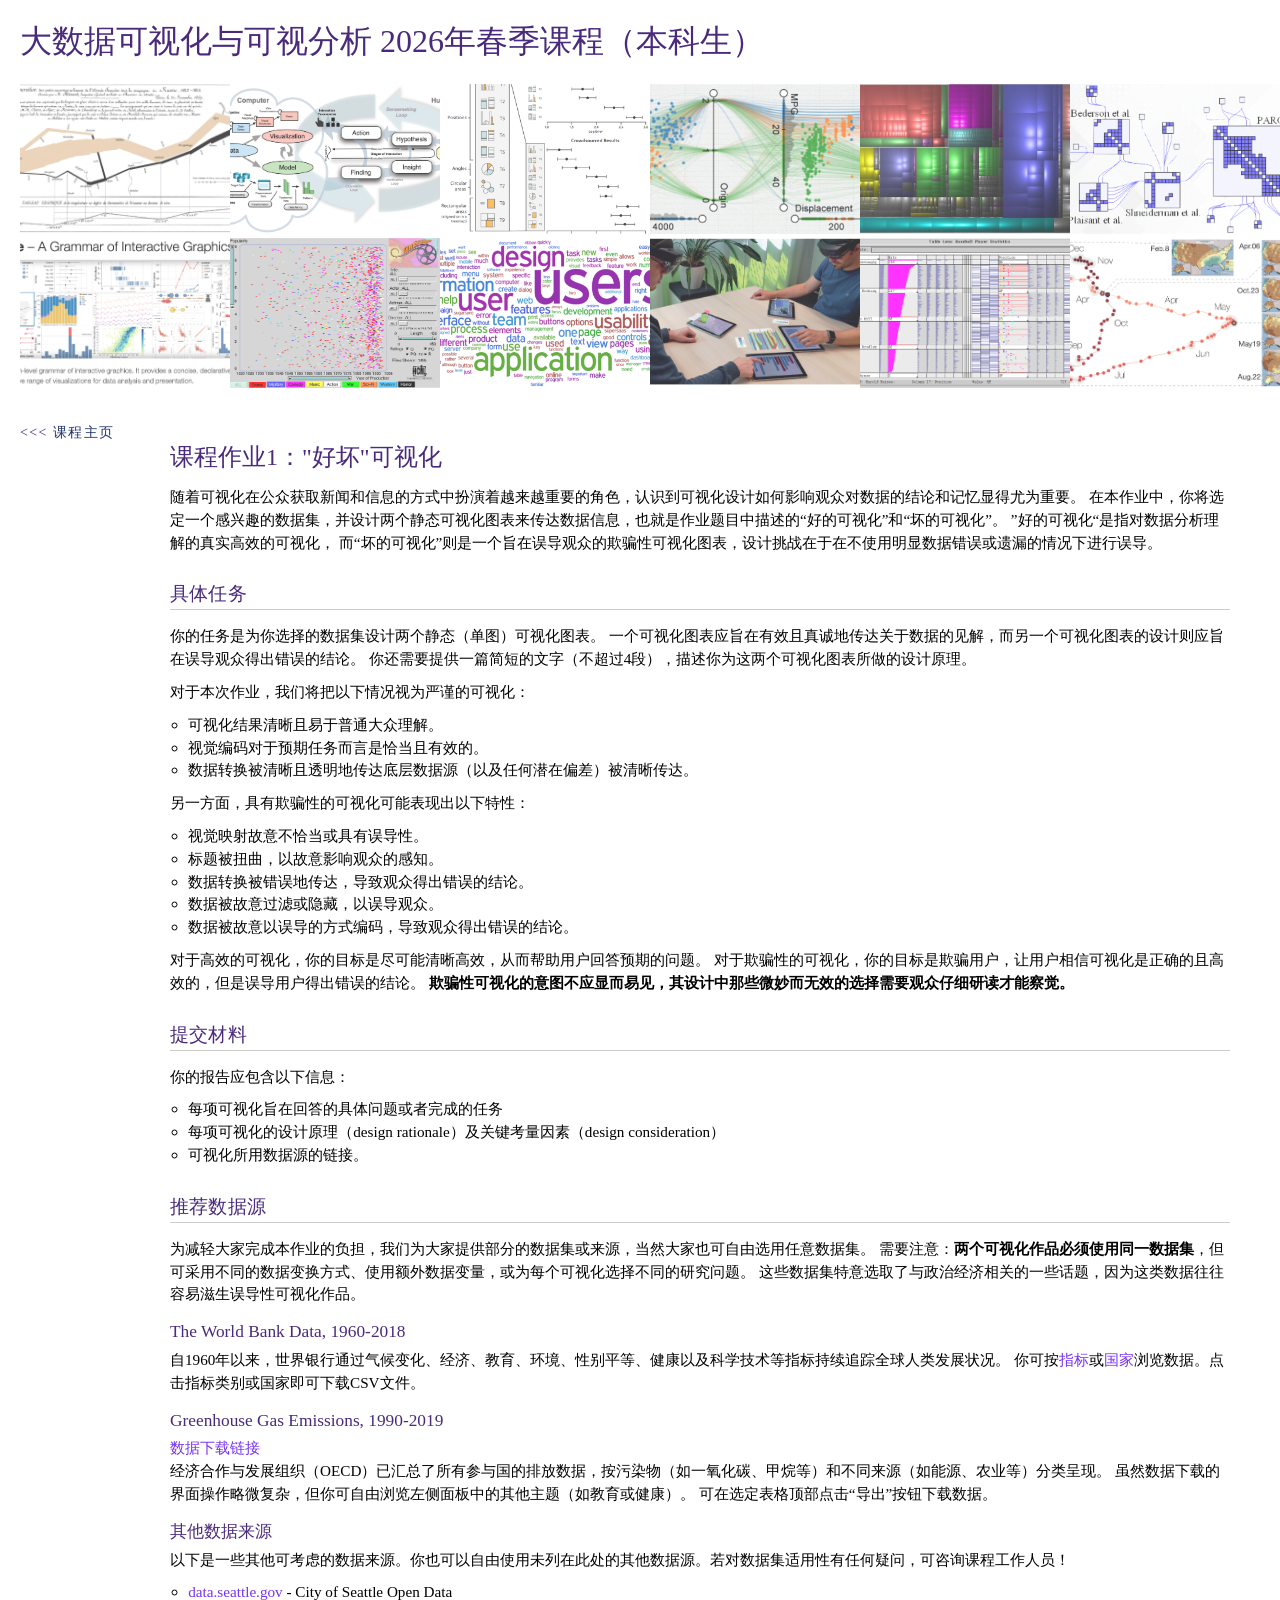
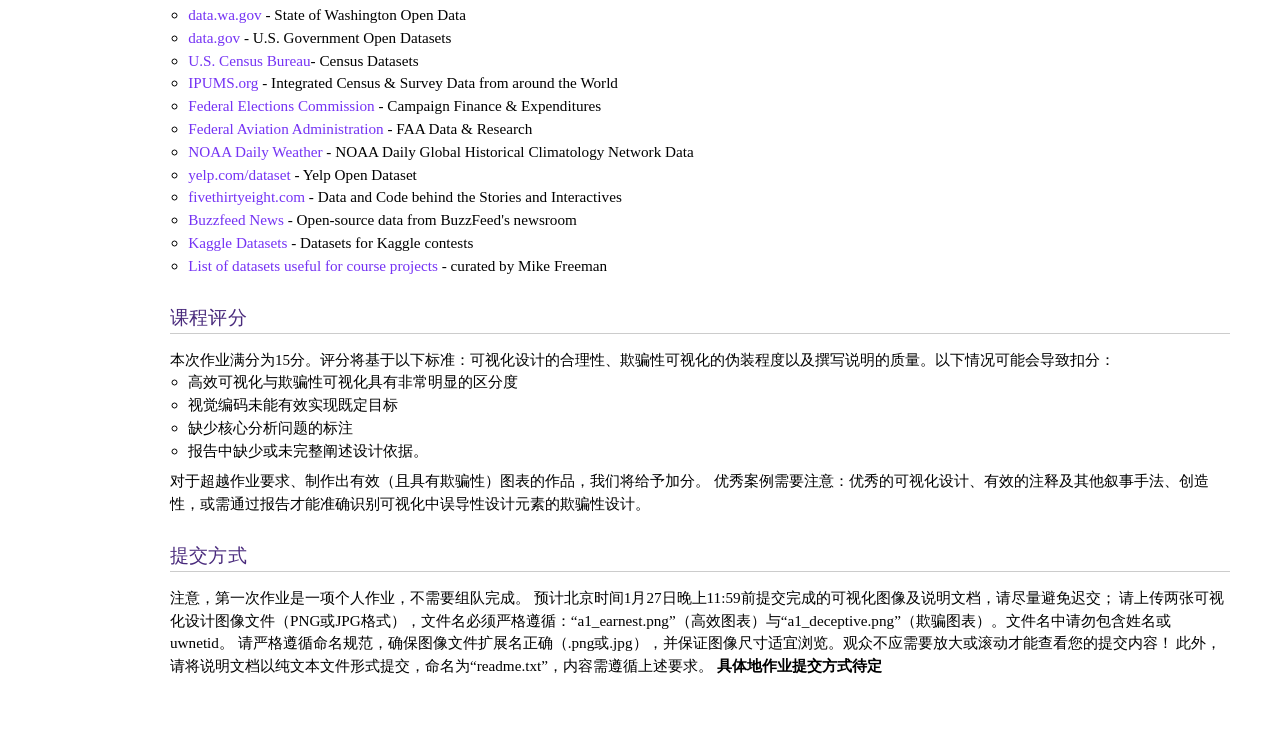
==== assignment/assignment1.html @ 5cf917e8 "initialize the course website" ====
<!DOCTYPE html>
<html lang="zh-CN">
<head>
  <meta charset="UTF-8">
  <meta name="viewport" content="width=device-width, initial-scale=1.0">
  <title>大数据可视化与可视分析 - Data Visualization and Visual Analysis of Big Data</title>
  <meta name="robots" content="index,follow">
  <link rel="stylesheet" type="text/css" href="../assets/css/fonts.css">
  <link rel="stylesheet" type="text/css" href="../assets/css/style.css">
  <script src="../assets/js/jquery.js"></script>
  <script src="../assets/js/bootstrap.min.js"></script>
  <script>
    var toggleReading = function() {
      $(".reading").toggleClass('hidden');
    }
  </script>
</head>
<body data-spy="scroll" data-target=".navbar" id="about">
  <div class="content">
    <div class="title">
      大数据可视化与可视分析 2026年春季课程（本科生）
    </div>
    <div class="band"></div>
    <script>
      $(function() {
        var thumbs = [
          '1minard', '2va', '3perception', '4hd', '5treemap', '6nodetrix',
          '7vegalite', '8interaction', '9wordcloud', '10immersive',
          '11tablelens', '12geospatial'
        ];
        for (var i = 0; i < thumbs.length; i++) {
          $(".band").append('<a href="" class="thumb" style="background-image:url(../images/' + thumbs[i] + '.png)" title=' + thumbs[i] + '></a>');
          if (i === (thumbs.length / 2 - 1)) {
            $(".band").append("<br />")
          }
        }
      });
    </script>
    <br>
    <div class="sidebar">
      <div>
        <h1><<< <a href="../index.html">课程主页</a></h1>
      </div>
    </div>
    <br>
    <div class="article">
      <h1>课程作业1："好坏"可视化</h1>
      <p>
        随着可视化在公众获取新闻和信息的方式中扮演着越来越重要的角色，认识到可视化设计如何影响观众对数据的结论和记忆显得尤为重要。
        在本作业中，你将选定一个感兴趣的数据集，并设计两个静态可视化图表来传达数据信息，也就是作业题目中描述的“好的可视化”和“坏的可视化”。
        ”好的可视化“是指对数据分析理解的真实高效的可视化，
        而“坏的可视化”则是一个旨在误导观众的欺骗性可视化图表，设计挑战在于在不使用明显数据错误或遗漏的情况下进行误导。
      </p>

      <h2 id="schedule">具体任务</h2>
      <p>
      你的任务是为你选择的数据集设计两个静态（单图）可视化图表。
      一个可视化图表应旨在有效且真诚地传达关于数据的见解，而另一个可视化图表的设计则应旨在误导观众得出错误的结论。
      你还需要提供一篇简短的文字（不超过4段），描述你为这两个可视化图表所做的设计原理。
      </p>
      <p>
        对于本次作业，我们将把以下情况视为严谨的可视化：
        <ul>
          <li>可视化结果清晰且易于普通大众理解。</li>
          <li>视觉编码对于预期任务而言是恰当且有效的。</li>
          <li>数据转换被清晰且透明地传达底层数据源（以及任何潜在偏差）被清晰传达。</li>
        </ul>
      </p>
      <p>
        另一方面，具有欺骗性的可视化可能表现出以下特性：
        <ul>
          <li>视觉映射故意不恰当或具有误导性。</li>
          <li>标题被扭曲，以故意影响观众的感知。</li>
          <li>数据转换被错误地传达，导致观众得出错误的结论。</li>
          <li>数据被故意过滤或隐藏，以误导观众。</li>
          <li>数据被故意以误导的方式编码，导致观众得出错误的结论。</li>
        </ul>
      </p>
      <p>
        对于高效的可视化，你的目标是尽可能清晰高效，从而帮助用户回答预期的问题。
        对于欺骗性的可视化，你的目标是欺骗用户，让用户相信可视化是正确的且高效的，但是误导用户得出错误的结论。
        <b>欺骗性可视化的意图不应显而易见，其设计中那些微妙而无效的选择需要观众仔细研读才能察觉。</b>
      </p>
      <h2 id="schedule">提交材料</h2>
      <p>
        你的报告应包含以下信息：
        <ul>
          <li>每项可视化旨在回答的具体问题或者完成的任务</li>
          <li>每项可视化的设计原理（design rationale）及关键考量因素（design consideration）</li>
          <li>可视化所用数据源的链接。</li>
        </ul>
      </p>
      <h2 id="schedule">推荐数据源</h2>
      <p>
        为减轻大家完成本作业的负担，我们为大家提供部分的数据集或来源，当然大家也可自由选用任意数据集。
        需要注意：<b>两个可视化作品必须使用同一数据集</b>，但可采用不同的数据变换方式、使用额外数据变量，或为每个可视化选择不同的研究问题。
        这些数据集特意选取了与政治经济相关的一些话题，因为这类数据往往容易滋生误导性可视化作品。
      </p>
      
      <h3>The World Bank Data, 1960-2018</h3>
      自1960年以来，世界银行通过气候变化、经济、教育、环境、性别平等、健康以及科学技术等指标持续追踪全球人类发展状况。
      你可按<a href="https://data.worldbank.org/indicator">指标</a>或<a href="https://data.worldbank.org/country">国家</a>浏览数据。点击指标类别或国家即可下载CSV文件。
      
      <h3>Greenhouse Gas Emissions, 1990-2019</h3><a href="https://data-explorer.oecd.org/vis?df[ds]=DisseminateFinalDMZ&df[id]=DSD_AIR_GHG@DF_AIR_GHG&df[ag]=OECD.ENV.EPI">数据下载链接</a>
      <p> 
        经济合作与发展组织（OECD）已汇总了所有参与国的排放数据，按污染物（如一氧化碳、甲烷等）和不同来源（如能源、农业等）分类呈现。
        虽然数据下载的界面操作略微复杂，但你可自由浏览左侧面板中的其他主题（如教育或健康）。
        可在选定表格顶部点击“导出”按钮下载数据。
      <p>

      <h3>其他数据来源</h3>
      <p>
        以下是一些其他可考虑的数据来源。你也可以自由使用未列在此处的其他数据源。若对数据集适用性有任何疑问，可咨询课程工作人员！
      </p>
       <ul>
        <li><a href=3D"https://data.seattle.gov/">data.seattle.gov</a> - City of Seattle Open Data</li>
        <li><a href=3D"https://data.wa.gov/">data.wa.gov</a> - State of Washington Open Data</li>
        <li><a href=3D"https://www.data.gov/">data.gov</a> - U.S. Government Open Datasets</li>
        <li><a href=3D"https://www.census.gov/data.html">U.S. Census Bureau</a>- Census Datasets</li>
        <li><a href=3D"https://www.ipums.org/">IPUMS.org</a> - Integrated Census &amp; Survey Data from around the World</li>
        <li><a href=3D"https://www.fec.gov/data/">Federal Elections Commission</a> - Campaign Finance &amp; Expenditures</li>
        <li><a href=3D"https://www.faa.gov/data_research/">Federal Aviation Administration</a> - FAA Data &amp; Research</li>
        <li><a href=3D"ftp://ftp.ncdc.noaa.gov/pub/data/ghcn/daily/">NOAA Daily Weather</a> - NOAA Daily Global Historical Climatology Network Data</li>
        <li><a href=3D"https://www.yelp.com/dataset">yelp.com/dataset</a> - Yelp Open Dataset</li>
        <li><a href=3D"https://github.com/fivethirtyeight/data/">fivethirtyeight.com</a> - Data and Code behind the Stories and Interactives</li>
        <li><a href=3D"https://github.com/BuzzFeedNews">Buzzfeed News</a> - Open-source data from BuzzFeed's newsroom</li>
        <li><a href=3D"https://www.kaggle.com/datasets">Kaggle Datasets</a> - Datasets for Kaggle contests</li>
        <li><a href=3D"https://observablehq.com/@mkfreeman/teaching-datasets">List of datasets useful for course projects</a> - curated by Mike Freeman</li>
       </ul>

      <h2>课程评分</h2>
       本次作业满分为15分。评分将基于以下标准：可视化设计的合理性、欺骗性可视化的伪装程度以及撰写说明的质量。以下情况可能会导致扣分：
       <ul>
        <li>高效可视化与欺骗性可视化具有非常明显的区分度</li>
        <li>视觉编码未能有效实现既定目标</li>
        <li>缺少核心分析问题的标注</li>
        <li>报告中缺少或未完整阐述设计依据。</li>
      </ul>
      <p>
        对于超越作业要求、制作出有效（且具有欺骗性）图表的作品，我们将给予加分。
        优秀案例需要注意：优秀的可视化设计、有效的注释及其他叙事手法、创造性，或需通过报告才能准确识别可视化中误导性设计元素的欺骗性设计。
      </p>

      <h2>提交方式</h2>
      注意，第一次作业是一项个人作业，不需要组队完成。
      预计北京时间1月27日晚上11:59前提交完成的可视化图像及说明文档，请尽量避免迟交；
      请上传两张可视化设计图像文件（PNG或JPG格式），文件名必须严格遵循：“a1_earnest.png”（高效图表）与“a1_deceptive.png”（欺骗图表）。文件名中请勿包含姓名或uwnetid。
      请严格遵循命名规范，确保图像文件扩展名正确（.png或.jpg），并保证图像尺寸适宜浏览。观众不应需要放大或滚动才能查看您的提交内容！
      此外，请将说明文档以纯文本文件形式提交，命名为“readme.txt”，内容需遵循上述要求。
      <b>具体地作业提交方式待定</b>
    </div>
    <br>
    <br>
  </div>
</body>
</html>
---- assets/css/fonts.css ----
@font-face{
  font-family: "Avenir";
  src: url('fonts/AvenirNext/Regular/avenirnextregular.eot');
  src: url('fonts/AvenirNext/Regular/avenirnextregular.eot?#iefix') format('embedded-opentype'),url('fonts/AvenirNext/Regular/avenirnextregular.woff') format('woff'),url('fonts/AvenirNext/Regular/avenirnextregular.ttf') format('truetype');
  font-weight: normal;
  font-style: normal;
}

@font-face{
  font-family: "Avenir";
  src: url('fonts/AvenirNext/Italic/avenirnextregularitalic.eot');
  src: url('fonts/AvenirNext/Italic/avenirnextregularitalic.eot?#iefix') format('embedded-opentype'),url('fonts/AvenirNext/Italic/avenirnextregularitalic.woff') format('woff'),url('fonts/AvenirNext/Italic/avenirnextregularitalic.ttf') format('truetype');
  font-weight: normal;
  font-style: italic
}

@font-face{
  font-family: "Avenir";
  src: url('fonts/AvenirNext/Medium/avenirnextmedium.eot');
  src: url('fonts/AvenirNext/Medium/avenirnextmedium.eot?#iefix') format('embedded-opentype'),url('fonts/AvenirNext/Medium/avenirnextmedium.woff') format('woff'),url('fonts/AvenirNext/Medium/avenirnextmedium.ttf') format('truetype');
  font-weight: 500;
  font-style: normal;
}

@font-face{
  font-family: "Avenir";
  src: url('fonts/AvenirNext/DemiBold/avenirnextdemibold.eot');
  src: url('fonts/AvenirNext/DemiBold/avenirnextdemibold.eot?#iefix') format('embedded-opentype'),url('fonts/AvenirNext/DemiBold/avenirnextdemibold.woff') format('woff'),url('fonts/AvenirNext/DemiBold/avenirnextdemibold.ttf') format('truetype');
  font-weight: 600;
  font-style: normal;
}

@font-face{
  font-family: "Avenir";
  src: url('fonts/AvenirNext/DemiBoldItalic/avenirnextdemibolditalic.eot');
  src: url('fonts/AvenirNext/DemiBoldItalic/avenirnextdemibolditalic.eot?#iefix') format('embedded-opentype'),url('fonts/AvenirNext/DemiBoldItalic/avenirnextdemibolditalic.woff') format('woff'),url('fonts/AvenirNext/DemiBoldItalic/avenirnextdemibolditalic.ttf') format('truetype');
  font-weight: 600;
  font-style: italic;
}

@font-face{
  font-family: "Avenir";
  src: url('fonts/AvenirNext/Bold/avenirnextbold.eot');
  src: url('fonts/AvenirNext/Bold/avenirnextbold.eot?#iefix') format('embedded-opentype'),url('fonts/AvenirNext/Bold/avenirnextbold.woff') format('woff'),url('fonts/AvenirNext/Bold/avenirnextbold.ttf') format('truetype');
  font-weight: bold;
  font-style: normal;
}
---- assets/css/style.css ----
/**
 * Design elements for CSE512 page template
 */

* { padding: 0; margin: 0; }

body {
  margin: 0 auto 0 auto;
  padding: 0;
  background-color: #33333f;
  width: 1300px;
  font-family: "Avenir", Verdana;
  font-size: 0.95em;
}

a, a:visited { text-decoration: none; color: #7533f4; }
a:hover { text-decoration: underline; color: #f4b014; }
img, a.img, a:hover.img { border: none; }

h1, h2, h3, h4, h5 {
  color: #492a7c;
  background-color: inherit;
  font-weight: normal;
  padding: 0 0 5px 0;
  margin: 15px 0 0 0;
  border: none;
  clear: right;
}
h1 a, h2 a, h3 a, h4 a, h5 a, a.nolink,
h1 a:hover, h2 a:hover, h3 a:hover, h4 a:hover, h5 a:hover, a:hover.nolink {
  color: #21346B !important;
  text-decoration: none !important;
  border: none;
}
.title, .title a{
  color: #492a7c; /*#21346B;*/
  font-size: 24pt;
  margin-bottom: 10px;
  margin-top: 5px;
}
.content.wider{
  padding-left: 40px;
  padding-right: 40px;
}
.pub {
  min-height: 90px;
  margin-top: 15px;
}

.pub .ss{
  max-width:130px;
  max-height: 90px;
}

.pub > .title {
  font-size: 22px;
  font-weight: 600;
  color:black;
}

.pub > .thumbnail {
float: left;
margin-top: 3px;
margin-right: 10px;
width: 130px;
text-align: center;
}

.pub > .entry{
  margin-left: 150px;
}

.pub > .figure {
  margin: 1.5em 0 1.5em 25px;
}

.pub > .figure img {
  max-width: 700px;
}

.pub > .figure .caption {
  font-size: 13px;
  margin-right: 25px;
}

.pub .heading {
  margin-top: 24px;
  margin-bottom: 5px;
  font-size: 12px;
}

.pub > h1.title{
  margin-bottom: 0;
  margin-top: -10px;
}

.pub > .authors {
  font-size: 16px;
  margin-bottom: 1em;
}
.pub > .authors a,.pub > .authors a:visited, .pub > .authors a:active,
.pub > .links a,.pub > .links a:visited, .pub > .links a:active{
  color:black;
}
.pub > .authors a:hover, .pub > .links a:hover{
  color: #8a5ed3;
}

.pub h1, .pub h2, .pub h3, .pub h4, .pub h4{
  color: black;
  border: 0;
}

.pub > .figure .caption {
  font-size: 13px;
  margin-right: 25px;
  margin-top: 5px;
}


h1 { font-size: 18pt; margin:  5px 0 10px 0; line-height: 28px; }
h2 { font-size: 14pt; margin: 30px 0 15px 0; letter-spacing: 0.01em; border-bottom: 1px solid #ccc;  line-height: 20px;}
h3 { font-size: 13pt; }
h4 { font-size: 12pt; }
h5 { font-size: 11pt; }

p, blockquote, table, pre { margin: 0 0 10px 0; }
hr { border: 0px; border-top: 1px solid #ccc; height: 0px; }

div.lecture { margin-bottom: 6px; }

.band{
  width:100%;
  /*height:120px;*/
  padding-top: 10px;
  padding-bottom: 10px;
}

.hidden{
  display: none !important;
}

.person{
  margin-bottom: 3px;
  display: block;
}

.gallery-img{
  width:100%;
  height:150px;
  background-size: cover;
  background-position: center center;
}
.gallery-block{
  padding: 15px;
  box-sizing: border-box;
  margin-bottom: 30px;
  cursor: pointer;
}

.gallery-block:hover{
  background-color: #eee;
}


.link{
  background-position: 3px center;
  padding-left: 20px;
  padding-right: 5px;
  background-repeat: no-repeat;
}
.link.link-slides{
  background-image: url(img/keynote_small.png)
}
.link.link-discussion{
  background-image: url(img/discussion_small.png)
}


.thumb{
  /*width: 50px;
  height: 45px;*/
  width:210px;
  height:150px;
  background-size: cover;
  background-position: center center;
  opacity: 0.8;

  display: inline-block;
}

.thumb:hover{
  opacity: 1;
}

.affix{
  position: fixed;
  top:20px;
}

.affix-child{
  display:none;
}

.affix .affix-child{
  display: block;
  margin-bottom: 15px;
}

.nav li.active > a, .nav li.active > a:active{
  font-weight: bold;
}

.affix.navbar{
  background-color: white;
}

ul.inline li{
  display: inline;
}
ul.inline li a, ul.inline li a:active, ul.inline li a:visited{
  color: #999;
  margin-right: -2px;
  letter-spacing: 0px;
}


.active .active-child{
  display: block;
}

.affix-bottom{
  position: absolute;
}

#schedule-menu{
  background-color: white;
  height: 30px;
  margin-bottom: -10px;
}

.affix#schedule-menu{
  background-color: white;
  position: fixed;
  /*margin-left: 150px;
  margin-right: 50px;*/
  width:850px;
  top:0;

}

.affix-bottom#schedule-menu{
  position: static;
}

.content {
  margin: 0;
  padding: 15px 20px;
  background-color: #ffffff;
  /*height: 100%;*/
}
.article-column { margin: 0; padding: 15px 0 5px 0; }

.flash {
  background-color: #ededed;
  border: 2px dashed #ccc;
  padding: 8px;
  margin-bottom: 1em;
}

.lead {
  text-transform: uppercase;
  letter-spacing: 1px;
  font-weight: bold;
  font-size: 0.9em;
}

.todo{
  color:red;
}

/* -- article styles -- */
.article {
  margin-left: 150px;
  margin-right: 50px;
  padding: 0;
  line-height: 1.5em;
  position: relative;
}
.article ul{
  line-height: 1.5em;
}

.article section section{
  margin-bottom: 35px;
}

.date {
  font-size: 15px;
  display: inline-block;
  min-width: 65px;
  /*font-family: Georgia, Times New Roman, serif;*/
}

.assignment{
  font-size: 0.9em;
  margin-bottom: 5px;
}

div.assignment{
  padding-left: 15px;
}

.hidden{
  display: none;
}

.day{
  padding-top: 7px;
  padding-bottom: 7px;
  padding-right: 7px;
  padding-left: 7px;
  margin-left: -7px;
  margin-right: -7px;
}


.day.current{
  background-color: #eee;
}

.pull-right{
  float:right;
}

.topic{
  font-weight: bold;
}


.menu {
  list-style: none;
  margin-left: 0px;
  text-transform: uppercase;
  font-size: 10px;
  letter-spacing: 2px;
  width: 125px;
}
.menu li{
  padding-bottom: 8px;
}
.menu li a{
  color: black;
}
.menu .no-bottom{
  margin-bottom: 0;
}

code { font-family: "Lucida Console","Courier New",Courier;  font-size: 12px;}
pre, pre.code {
  font-family: "Lucida Console","Courier New",Courier;
  font-size: 12px;
  padding: 0.5em;
  border-top: 1px solid #aa5;
  border-bottom: 1px solid #aa5;
  background-color: #ffffe5;
  color: #000000;
  overflow: auto;
}

.reading {
  font-size: 0.85em;
  padding-left: 15px;
}
.reading small {
  color: #666;
}
.reading a, .reading a:visited {
  color: black;
}
.reading a:hover {
  color: #7533f4;
}
.reading .optional {
  opacity: 0.8;
}

/* -- sidebar styles -- */
.sidebar {
  margin: 3px 0 0 0;
  padding: 0;
  float: left;
  width: 125px;
  font-size: 9.5pt;
}
.sidebar div { line-height: 12pt; margin-bottom: 15px; }
.sidebar div.clear { margin: 0; padding: 0; clear: both; }
.sidebar .space { margin-top: 10px; }
.sidebar h1 {
  font-size: 10.5pt;
  font-weight: normal;
  font-variant: small-caps;
  letter-spacing: 0.1em;
  margin: 0 0 2px 0;
  padding: 0;
  line-height: 20px;
}
.sidebar a, .sidebar a:visited { color: #000; }
.sidebar a:hover { color: #8a5ed3; }
.sidebar a.block {
  float: left;
  width: 152px;
  padding: 4px 2px 4px 4px;
  border: 1px solid #ddd;
  color: #000;

  font-family: "Avenir", Verdana, Tahoma;
  font-weight: normal;
  font-size: 7pt;
  line-height: 9pt;
  letter-spacing: 0em;
}
.sidebar a.block img { border: none; margin-bottom: 2px; }
.sidebar a.block:hover { border: 1px solid #f88; color:#8a5ed3; text-decoration: none; }
.sidebar .linkname { letter-spacing: 0.1em; font-size: 8pt; line-height: 12pt; }


/* -- footer styles -- */
.footer {
  border-top: 1px solid #ccc;
  margin-top: 30px;
  padding-top: 4px;
  text-align: right;
  font-size: 12px;
}
.footer a {
  color: #21346B;
}
.footer a:hover {
  color: #ce3333;
}

#sflogo { margin-right: 12px; }
.attribution { color: #888; font-size: 8pt; line-height: 12pt; }
.attribution a, .attribution a:visited { color: #888; text-decoration: underline; }
.attribution a:hover { color: #f33; }

/* -- wikilinks -- */
div.wikilinks { margin: 15px 0 0 0; padding: 3px 0 5px 0; font-size: 8pt; color: #888; }
div.wikilinks a, div.wikilinks a:visited { color: #888; }
div.wikilinks a:hover { color: #f33; }
div.wikilinks .bar { clear: both; }
div.wikilinks .bar-left { float: left; }
div.wikilinks .bar-right { float: right; text-align: right; }



/* ---- DOKUWIKI-SPECIFIC FORMATTING ---- */

/* the document */
div.dokuwiki div.page { }
div.dokuwiki table {  font-size: 100%; }
div.dokuwiki tr, div.dokuwiki td, div.dokuwiki th { }
div.dokuwiki img { border: 0; }
div.dokuwiki div.nothing { text-align: center; margin: 2em; }

/* ---------------- forms ------------------------ */

div.dokuwiki form { border: none; display: inline; }
div.dokuwiki label.block { display: block; text-align: right; font-weight: bold; }
div.dokuwiki label.simple { display: block; text-align: right; font-weight: normal; }
div.dokuwiki label.block input.edit { width: 50%; }
div.dokuwiki fieldset {
  width: 300px;
  text-align: center;
  border: 1px solid #ccc;
  padding: 0.5em;
  margin: auto;
  margin-bottom: 1em;
}

div.dokuwiki textarea.edit {
  font-family: monospace;
  font-size: 14px;
  color: __text__;
  background-color: __background__;
  border: 1px solid __border__;
  padding: 0.3em 0 0 0.3em;
  width: 100%;
}

div.dokuwiki input.edit,
div.dokuwiki select.edit {
  font-size: 100%;
  border: 1px solid __border__;
  color: __text__;
  background-color: __background__;
  vertical-align: middle;
  margin: 1px;
  padding: 0.20em 0.3em;
  display: inline;
}

div.dokuwiki select.edit {
  padding: 0.1em 0;
}

div.dokuwiki input.missing {
  font-size: 100%;
  border: 1px solid __border__;
  color: __text__;
  background-color: #ffcccc;
  vertical-align: middle;
  margin: 1px;
  padding: 0.20em 0.3em;
  display: inline;
}

/* disabled style - not understood by IE */
div.dokuwiki textarea.edit[disabled],
div.dokuwiki textarea.edit[readonly],
div.dokuwiki input.edit[disabled],
div.dokuwiki input.edit[readonly],
div.dokuwiki select.edit[disabled] {
  background-color: __background_neu__!important;
  color: __text_neu__!important;
}

/* edit form */
div.dokuwiki div.toolbar,
div.dokuwiki div#wiki__editbar {
   margin: 2px 0;
   text-align: left;
}
div.dokuwiki div#size__ctl {
   float: right;
   width: 60px;
   height: 2.7em;
}
div.dokuwiki #size__ctl img {
   cursor: pointer;
}
div.dokuwiki div#wiki__editbar div.editButtons {
   float: left;
   padding: 0 1.0em 0.7em 0;
}
div.dokuwiki div#wiki__editbar div.summary {
   float: left;
   margin-bottom: 15px;
}
div.dokuwiki .nowrap {
   white-space: nowrap;
}
div.dokuwiki div#draft__status {
  float: right;
  color: __text_alt__;
}

/* --------- buttons ------------------- */


div.dokuwiki input.button,
div.dokuwiki button.button {
  border: 1px solid __border__;
  color: __text__;
  background-color: __background__;
  vertical-align: middle;
  text-decoration: none;
  font-size: 100%;
  cursor: pointer;
  margin: 1px;
  padding: 0.125em 0.4em;
}

/* nice alphatransparency background except for IE <7 */
html>body div.dokuwiki input.button,
html>body div.dokuwiki button.button {
  background:  __background__ url(images/buttonshadow.png) repeat-x bottom;
}

* html div.dokuwiki input.button,
* html div.dokuwiki button.button {
  height: 1.8em;
}

div.dokuwiki div.secedit input.button {
  border: 1px solid __border__;
  color: __text__;
  background-color: __background__;
  vertical-align: middle;
  text-decoration: none;
  margin: 0;
  padding: 0;
  font-size: 10px;
  cursor: pointer;
  float: right;
  display: inline;
}

/* ----------- page navigator ------------- */

div.dokuwiki div.pagenav {
    margin: 1em 0 0 0;
}

div.dokuwiki div.pagenav-prev {
    text-align: right;
    float: left;
    width: 49%
}

div.dokuwiki div.pagenav-next {
    text-align: left;
    float: right;
    width: 49%
}

/* --------------- Links ------------------ */

/* external link */
div.dokuwiki a.urlextern {
  /*background: transparent url(images/link_icon.gif) 0px 1px no-repeat;
  padding: 1px 0px 1px 16px;*/
}

/* windows share */
div.dokuwiki a.windows {
  /*background: transparent url(images/windows.gif) 0px 1px no-repeat;
  padding: 1px 0px 1px 16px;*/
}

/* interwiki link (icon are set by dokuwiki) */
div.dokuwiki a.interwiki {
}

/* link to some embedded media */
div.dokuwiki a.media {
}

/* email link */
div.dokuwiki a.mail {
  /*background: transparent url(images/mail_icon.gif) 0px 1px no-repeat;
  padding: 1px 0px 1px 16px;*/
}

/* not existing wikipage */
div.dokuwiki a.wikilink2 {
  color: __missing__ !important;
  text-decoration: none !important;
  border-bottom: dashed 1px __missing__ !important;
}

/* ------------- Page elements ----------------- */

div.dokuwiki div.preview { padding-top: 10px; border-top: 1px dashed #3f3333; }
div.dokuwiki div.breadcrumbs { background-color: __background_neu__; color: __text_neu__; font-size: 80%; padding: 0 0 0 4px; }
div.dokuwiki span.user { color: __text_other__; font-size: 90%; }
div.dokuwiki li.minor { color: __text_neu__; font-style: italic; }

/* embedded images */
div.dokuwiki img.media { margin: 3px; }
div.dokuwiki img.medialeft { border: 0; float: left; margin: 0 1.5em 0 0; }
div.dokuwiki img.mediaright { border: 0; float: right; margin: 0 0 0 1.5em; }
div.dokuwiki img.mediacenter { border: 0; display: block; margin: 0 auto; }
/* smileys */
div.dokuwiki img.middle { vertical-align: middle; }
div.dokuwiki acronym { cursor: help; border-bottom: 1px dotted __text__; }

/* indent different sections */
div.level1 {margin-left: 0px;}
div.level2 {margin-left: 0px;}
div.level3 {margin-left: 0px;}
div.level4 {margin-left: 0px;}
div.level5 {margin-left: 0px;}

/* lists */
ul { line-height: 1.4em; list-style-type: circle; list-style-image: none; margin: 0 0 0.5em 1.2em; color: __text_alt__; }
ol { line-height: 1.4em; list-style-image: none; margin: 0 0 0.5em 2em; color: __text_alt__; font-weight: bold; }
.li { color: __text__; font-weight: normal; }
ol {list-style-type: decimal}
ol ol {list-style-type: upper-roman}
ol ol ol {list-style-type: lower-alpha}
ol ol ol ol {list-style-type: lower-greek}
li.open { list-style-image: url(images/open.gif); }
li.closed { list-style-image: url(images/closed.gif); }
li.level1 ul, li.level1 ol { margin-top: 0.5em; }
li.level2 ul, li.level2 ol { margin-top: 0; }

/* blockquotes and code */
/*div.dokuwiki blockquote { border-left: 2px solid __border__; padding-left: 3px; }
div.dokuwiki pre.pre { background-color: __background_other__; }
div.dokuwiki pre.file { background-color: __background_alt__; }*/

/* inline tables */
div.dokuwiki table.inline { background-color: __background__; border-spacing: 0px; border-collapse: collapse; }
div.dokuwiki table.inline th { padding: 3px; border: 1px solid __border__; background-color: __background_alt__; }
div.dokuwiki table.inline td { padding: 3px; border: 1px solid __border__; }

/* ---------- table of contents ------------------- */

div.toc {
  margin: 0 0 20px 0;
  padding: 0;
}

div.toc div {
  margin: 0 0 2px 0;
  padding: 0;
}

div.tocheader {
  text-align: left;
  text-transform: lowercase;
  font-size: 10.5pt;
  font-weight: normal;
  font-variant: small-caps;
  letter-spacing: 0.15em;
  margin: 0;
  padding: 0;
}

div.toc span.toc_open,
div.toc span.toc_close {
    float: right;
    display: block;
}

div.toc span.toc_open span,
div.toc span.toc_close span {
    display: none;
}

div.toc span.toc_open {
    margin-top: 0;
}

div.toc span.toc_close {
    margin-top: 0;
}

div.toc #toc__inside {
  text-align: left;
  margin-top: 5px;
}

ul.toc {
  list-style-type: none;
  list-style-image: none;
  padding: 0;
  margin: 0;
}

ul.toc li {
  background: transparent url(images/tocdot2.gif) 0 0.7em no-repeat;
  margin: 0.1em;
  padding: 0 0 0 0.6em;
}

ul.toc li.clear {
  background-image: none;
  padding-left: 0.5em;
}

ul.toc li.level3 {
  font-size: 7pt;
}

/* undo previous spacing rule */
ul.toc li.level1 ul,
ul.toc li.level1 ol {
  margin: 0;
}


/* ---------------------------- Diff rendering --------------------------*/
div.dokuwiki table.diff { background-color: __background__; width: 100%; }
div.dokuwiki td.diff-blockheader { font-weight: bold; }
div.dokuwiki table.diff th { border-bottom: 1px solid __border__; font-size: 120%; width: 50%; font-weight: normal; text-align: left; }
div.dokuwiki table.diff td { font-family: monospace; font-size: 100%; }
div.dokuwiki td.diff-addedline { background-color: #ddffdd; }
div.dokuwiki td.diff-deletedline { background-color: #ffffbb; }
div.dokuwiki td.diff-context { background-color: __background_neu__; }
div.dokuwiki table.diff td.diff-addedline strong, div.dokuwiki table.diff td.diff-deletedline strong { color: red; }

/* --------------------- footnotes -------------------------------- */
div.dokuwiki div.footnotes { clear: both; border-top: 1px solid __border__; padding-left: 1em; margin-top: 1em; }
div.dokuwiki div.fn { font-size: 90%; }
div.dokuwiki a.fn_bot { font-weight: bold; }
div.insitu-footnote { font-size: 80%; line-height: 1.2em; border: 1px solid __border__;
  background-color: __background_other__;  text-align: left; padding: 4px;
  max-width: 40%;    /* IE's width is handled in javascript */
}
/* overcome IE issue with one line code or file boxes which require h. scrolling */
* html .insitu-footnote pre.code,
* html .insitu-footnote pre.file {
  padding-bottom: 18px;
}

/* --------------- search result formating --------------- */
div.dokuwiki .search_result { margin-bottom: 6px; padding: 0 10px 0 30px; }
div.dokuwiki .search_snippet { color: __text_other__; font-size: 12px; margin-left: 20px; }
div.dokuwiki .search_sep { color: __text__; }
div.dokuwiki .search_hit { color: __text__; background-color: __highlight__; }
div.dokuwiki strong.search_hit { font-weight: normal; }
div.dokuwiki div.search_quickresult { margin: 0 0 15px 30px; padding: 0 10px 10px 0; border-bottom: 1px dashed __border__; }
div.dokuwiki div.search_quickresult h3 { margin: 0 0 1.0em 0; font-size: 1em; font-weight: bold; }
div.dokuwiki ul.search_quickhits { margin: 0 0 0.5em 1.0em; }
div.dokuwiki ul.search_quickhits li { margin: 0 1.0em 0 1.0em; float:left; width: 30%; }

/* ------------------ Additional ---------------------- */
div.footerinc { text-align: center; }
.footerinc a img { opacity: 0.5; border: 0; }
.footerinc a:hover img { opacity: 1; }

/* ---------- AJAX quicksearch ----------- */

div.dokuwiki div.ajax_qsearch {
  position: absolute;
  right: 237px;;
  width: 200px;
  opacity: 0.9;
  display: none;
  font-size: 80%;
  line-height: 1.2em;
  border: 1px solid __border__;
  background-color: __background_other__;
  text-align: left;
  padding: 4px;
}

/* --------- Toolbar -------------------- */
button.toolbutton {
  background-color: __background__;
  padding: 0px;
  margin: 0 1px 0 0;
  border: 1px solid __border__;
  cursor: pointer;
}

/* nice alphatransparency background except for IE <7 */
html>body button.toolbutton {
  background:  __background__ url(images/buttonshadow.png) repeat-x bottom;
}

div.picker {
  width: 250px;
  border: 1px solid __border__;
  background-color: __background_alt__;
}

button.pickerbutton {
  padding: 0px;
  margin: 0 1px 1px 0;
  border: 0;
  background-color: transparent;
  font-size: 80%;
  cursor: pointer;
}

/* ---------------  Image Details  ----------------- */
div.dokuwiki div.img_big { float: left; margin-right: 0.5em; }
div.dokuwiki dl.img_tags dt { font-weight: bold; background-color: __background_alt__; }
div.dokuwiki dl.img_tags dd { background-color: __background_neu__; }
div.dokuwiki div.imagemeta { color: __text_neu__; font-size: 70%; line-height: 95%; }
div.dokuwiki div.imagemeta img.thumb { float:left; margin-right: 0.1em; }


/* ---- PLUG-IN OVERWRITES ---- */

#user__manager table { font-size: 80%; }

#plugin__manager { font-size: 85% }
#plugin__manager .pm_menu { width: 60%; }
#plugin__manager .pm_info { width: 35%; font-size: 7pt; }

#config__manager { font-size: 85% }
#config__manager td.label span.outkey { font-size: 7pt; margin-top: -2.2em; }

div#acl_manager div#acl__tree { height: 500px; }
div#acl_manager div#acl__detail { height: 500px; }
div#acl_manager .level2 { font-size: 80%; }
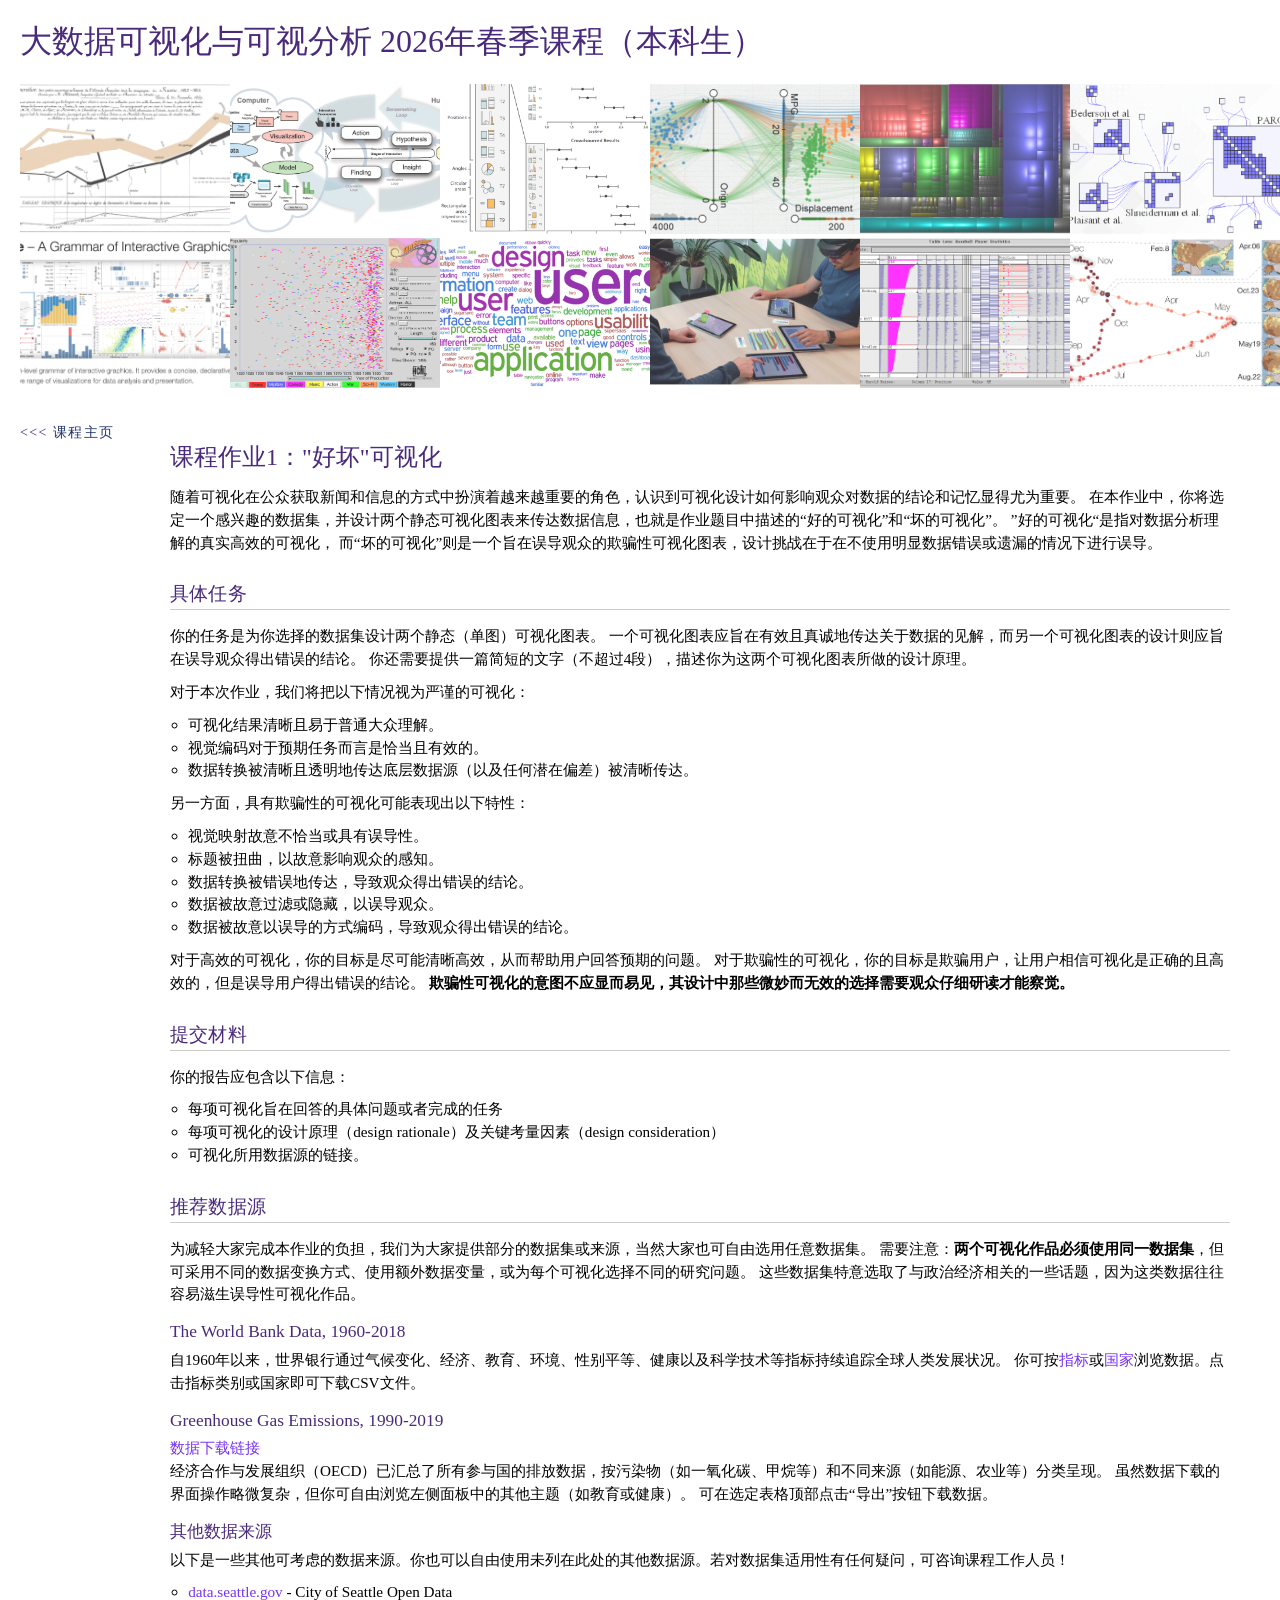
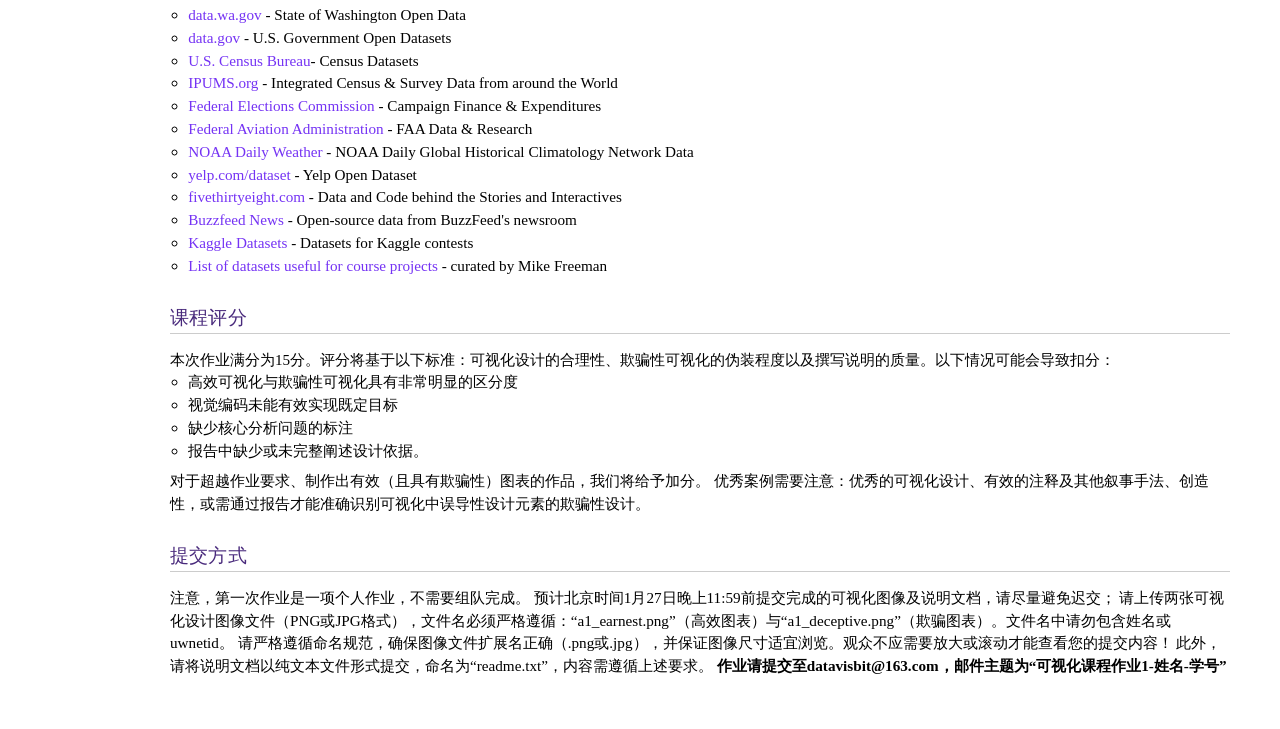
==== commit 6c9cb34e: "修改课程作业页面" ====
--- a/assignment/assignment1.html
+++ b/assignment/assignment1.html
@@ -147,7 +147,7 @@
       请上传两张可视化设计图像文件（PNG或JPG格式），文件名必须严格遵循：“a1_earnest.png”（高效图表）与“a1_deceptive.png”（欺骗图表）。文件名中请勿包含姓名或uwnetid。
       请严格遵循命名规范，确保图像文件扩展名正确（.png或.jpg），并保证图像尺寸适宜浏览。观众不应需要放大或滚动才能查看您的提交内容！
       此外，请将说明文档以纯文本文件形式提交，命名为“readme.txt”，内容需遵循上述要求。
-      <b>具体地作业提交方式待定</b>
+      <b>作业请提交至datavisbit@163.com，邮件主题为“可视化课程作业1-姓名-学号”</b>
     </div>
     <br>
     <br>
